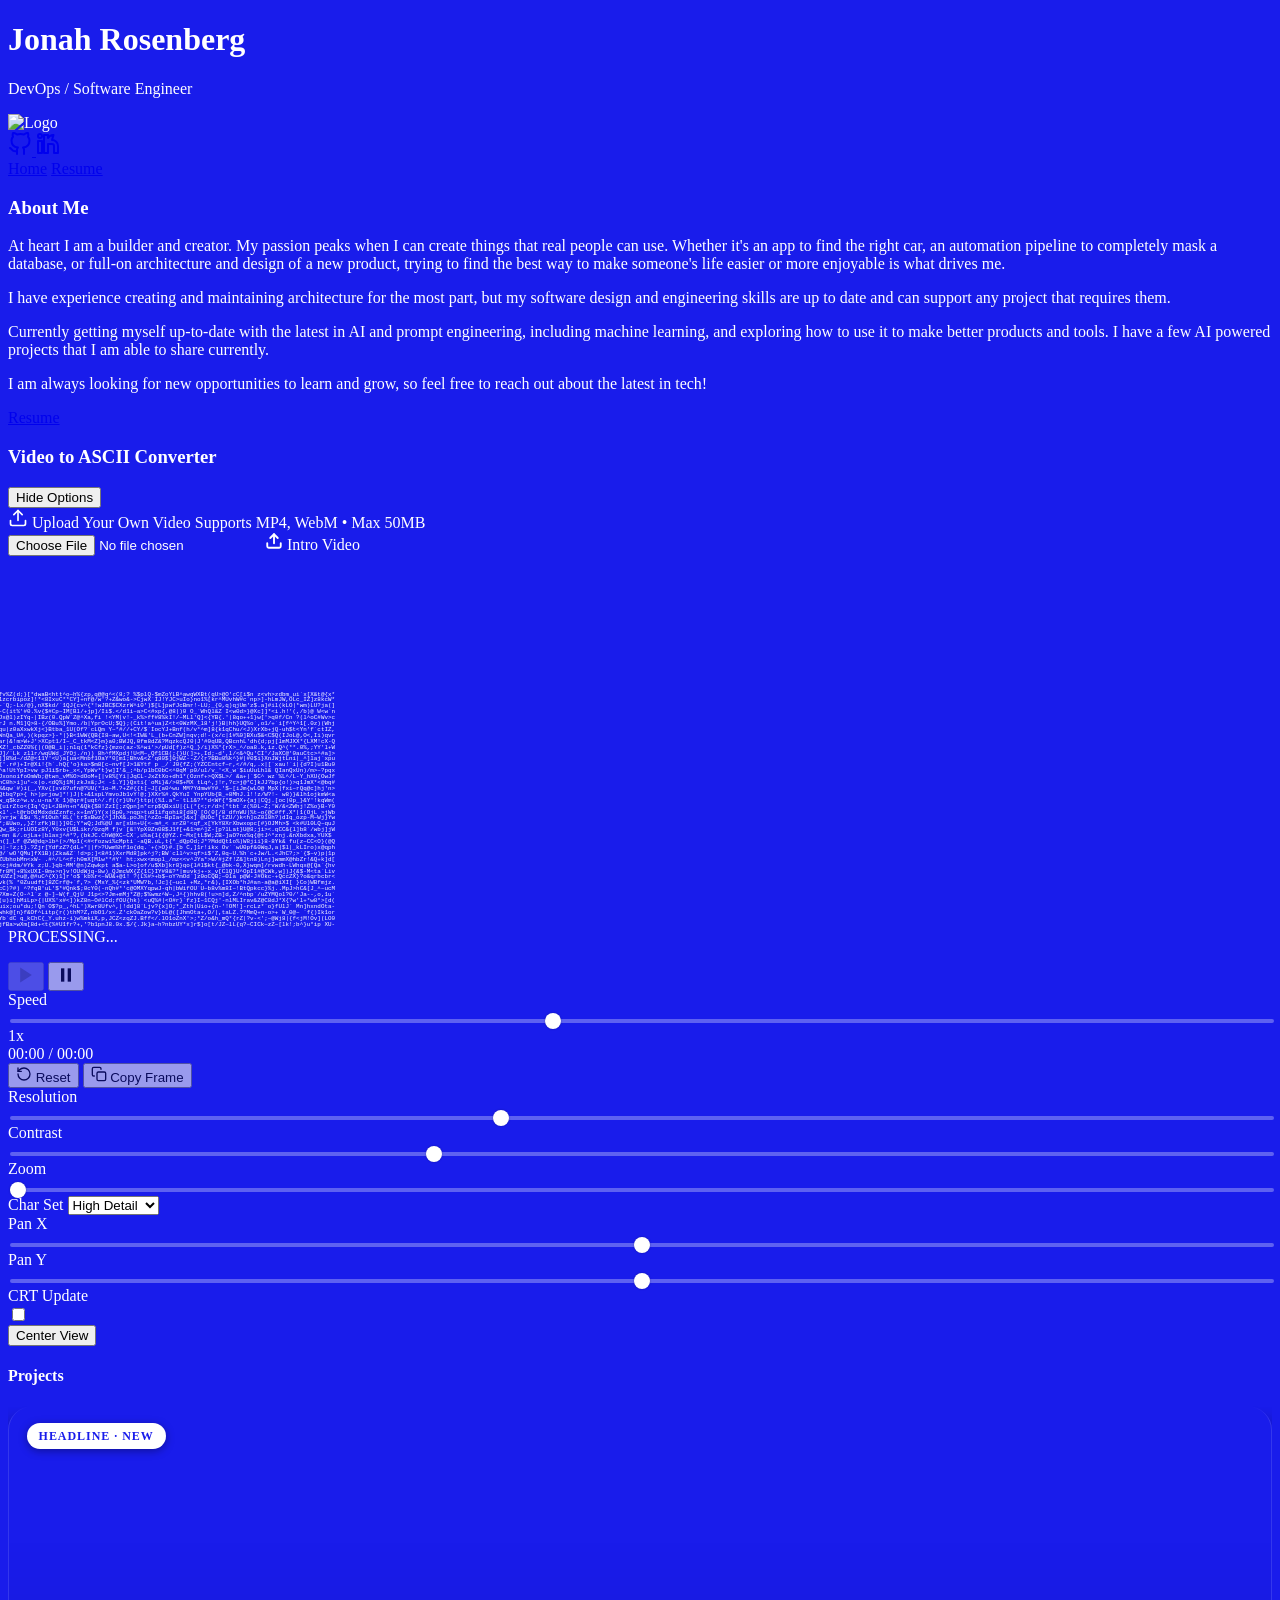
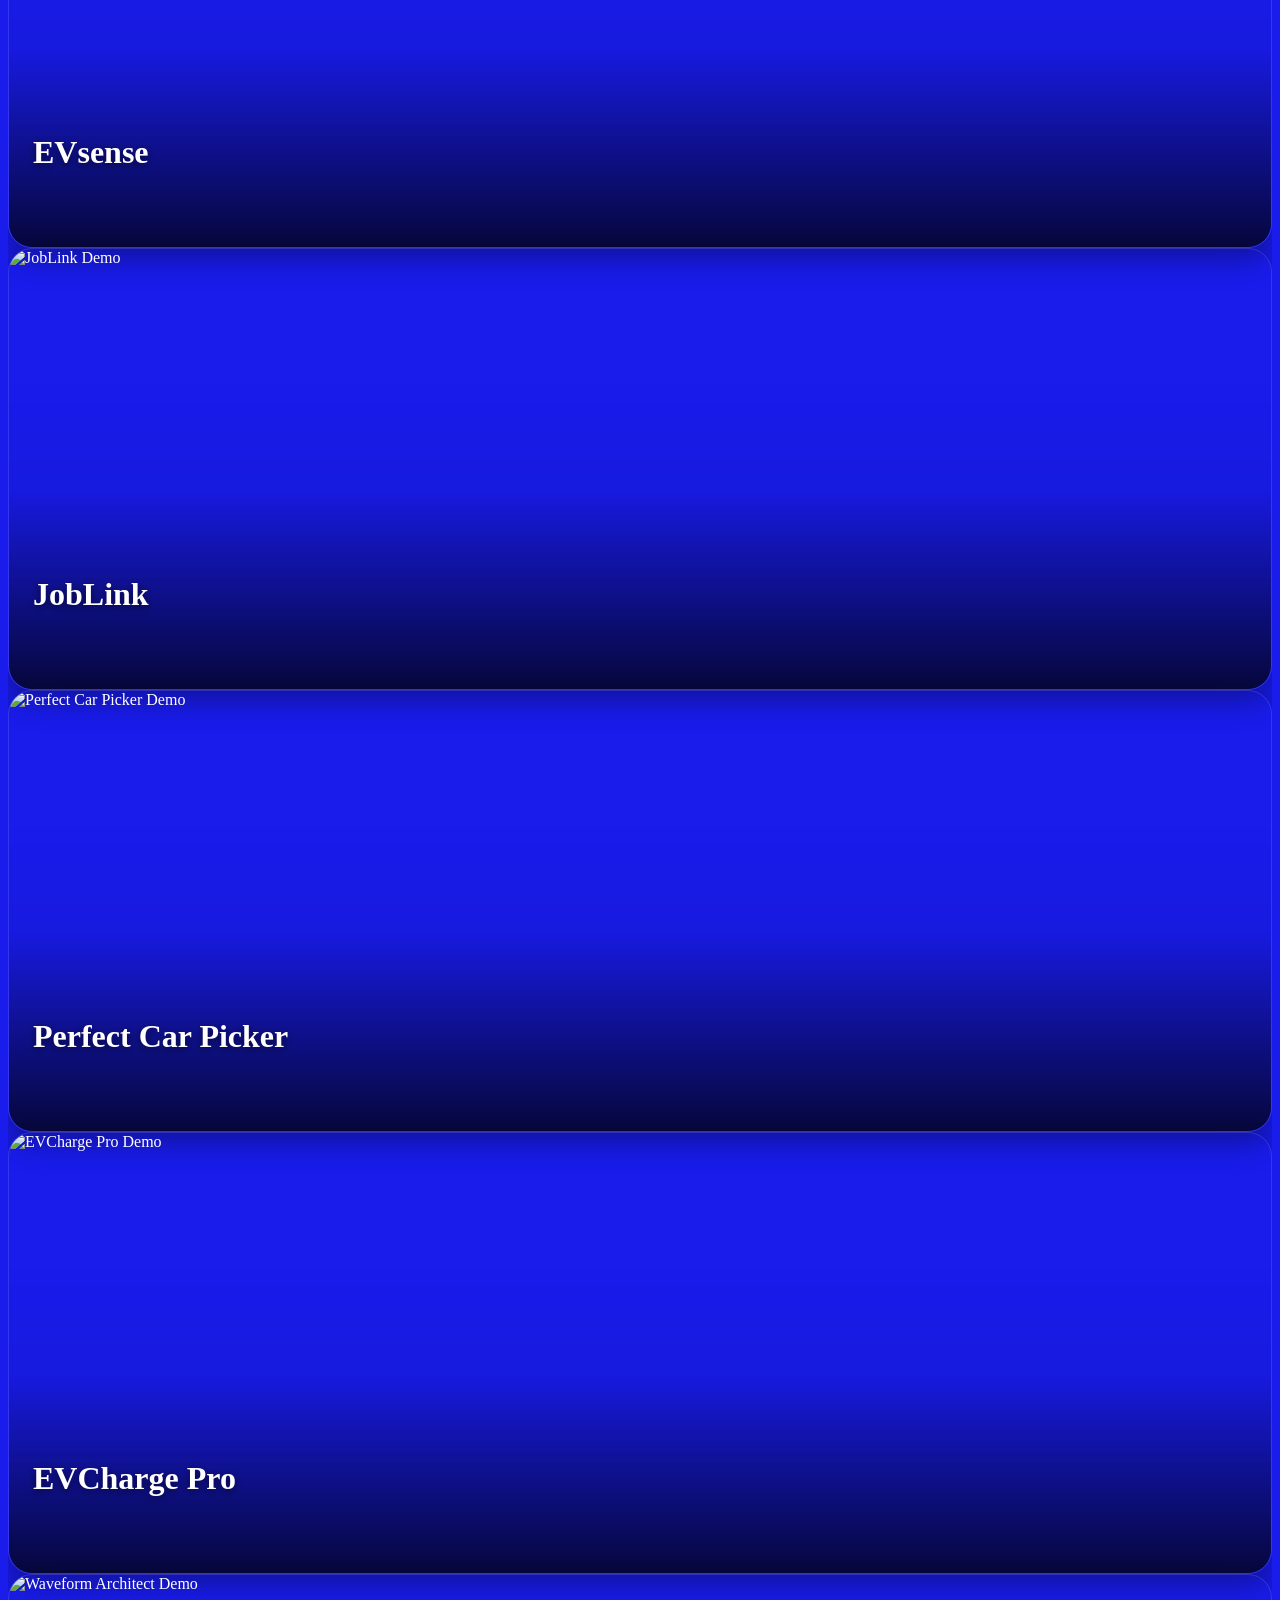
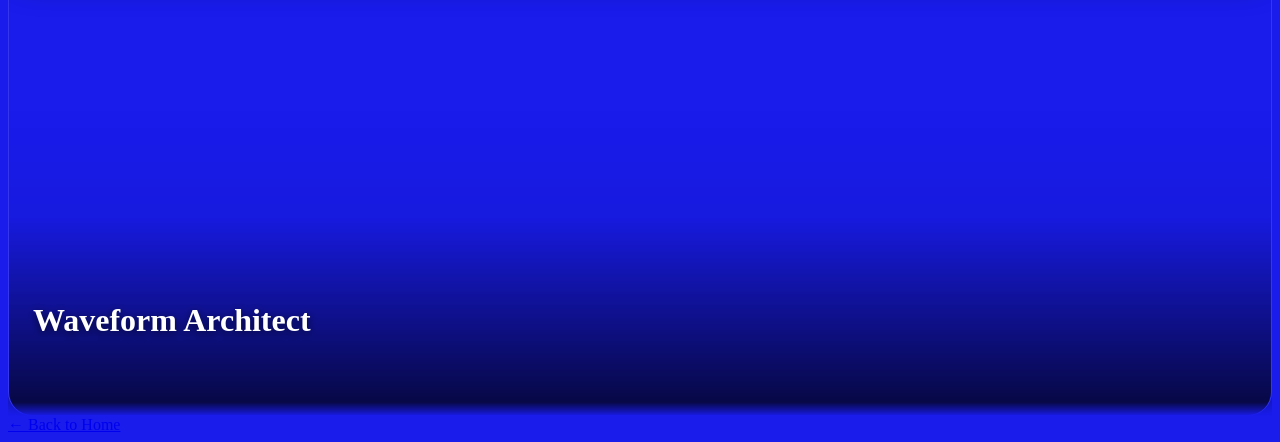
==== portfolio.html @ 0e72cd89 "Add files via upload" ====
<!DOCTYPE html>
<html lang="en">
<head>
    <meta charset="UTF-8">
    <meta name="viewport" content="width=device-width, initial-scale=1.0">
    <title>Jonah Rosenberg | Portfolio</title>
    <script src="https://cdn.tailwindcss.com"></script>
    <link rel="preconnect" href="https://fonts.googleapis.com">
    <link rel="preconnect" href="https://fonts.gstatic.com" crossorigin>
    <link href="https://fonts.googleapis.com/css2?family=Schibsted+Grotesk:ital,wght@0,400;0,500;0,600;0,700;0,800;0,900;1,400&display=swap" rel="stylesheet">
    <link rel="icon" type="image/png" href="media/quicklog.png">

    <script>
        tailwind.config = {
            theme: {
                extend: {
                    fontFamily: {
                        sans: ['"Schibsted Grotesk"', 'sans-serif'],
                        mono: ['monospace'],
                    },
                    colors: {
                        brand: {
                            blue: '#4c1d95', // Violet 900 base
                            light: '#8b5cf6', // Violet 500
                            secondary: '#FACC15', // Vibrant Sunny Yellow
                        }
                    },
                    animation: {
                        'fade-in': 'fadeIn 0.5s ease-out forwards',
                        'fade-out': 'fadeOut 0.5s ease-in forwards',
                    },
                    keyframes: {
                        fadeIn: {
                            '0%': { opacity: '0', transform: 'translateY(10px)' },
                            '100%': { opacity: '1', transform: 'translateY(0)' },
                        },
                        fadeOut: {
                            '0%': { opacity: '1', transform: 'translateY(0)' },
                            '100%': { opacity: '0', transform: 'translateY(-10px)' },
                        }
                    }
                }
            }
        }
    </script>

    <link rel="stylesheet" href="style.css?v=4">
</head>
<body class="font-sans antialiased selection:bg-pink-500 selection:text-white">

    <!-- Persistent Header -->
    <header class="fixed top-0 left-0 p-8 z-50 w-full flex justify-between items-start pointer-events-none">
        <div id="header-name" class="pointer-events-auto transition-all duration-500 ease-in-out origin-top-left flex items-center gap-4">
            <div class="flex flex-col">
                <h1 class="text-3xl font-medium tracking-tight leading-9">Jonah Rosenberg</h1>
                <p class="text-lg font-normal opacity-90 leading-7">DevOps / Software Engineer</p>
            </div>
            <!-- Logo -->
            <img src="media/quicklog.png" alt="Logo" class="h-20 w-auto object-contain opacity-90 top-1 relative">
        </div>        <!-- Social Links -->
        <div class="pointer-events-auto flex gap-6 mt-2">
            <a href="https://github.com/jorosenberg" target="_blank" class="opacity-70 hover:opacity-100 transition-opacity">
                <svg xmlns="http://www.w3.org/2000/svg" width="24" height="24" viewBox="0 0 24 24" fill="none" stroke="currentColor" stroke-width="2" stroke-linecap="round" stroke-linejoin="round"><path d="M9 19c-5 1.5-5-2.5-7-3m14 6v-3.87a3.37 3.37 0 0 0-.94-2.61c3.14-.35 6.44-1.54 6.44-7A5.44 5.44 0 0 0 20 4.77 5.07 5.07 0 0 0 19.91 1S18.73.65 16 2.48a13.38 13.38 0 0 0-7 0C6.27.65 5.09 1 5.09 1A5.07 5.07 0 0 0 5 4.77a5.44 5.44 0 0 0-1.5 3.78c0 5.42 3.3 6.61 6.44 7A3.37 3.37 0 0 0 9 18.13V22"></path></svg>
            </a>
            <a href="https://linkedin.com/in/jonah-rosenberg-profile" target="_blank" class="opacity-70 hover:opacity-100 transition-opacity">
                <svg xmlns="http://www.w3.org/2000/svg" width="24" height="24" viewBox="0 0 24 24" fill="none" stroke="currentColor" stroke-width="2" stroke-linecap="round" stroke-linejoin="round"><path d="M16 8a6 6 0 0 1 6 6v7h-4v-7a2 2 0 0 0-2-2h-4v9h-4v-18h4v3a6 6 0 0 1 5.5-3z"></path><rect x="2" y="9" width="4" height="12"></rect><circle cx="4" cy="4" r="2"></circle></svg>
            </a>

        <!-- Navigation Links -->
        <nav class="pointer-events-auto flex gap-6">
            <a href="port1.html" class="text-white/80 hover:text-white hover:underline transition-all">Home</a>
            <a href="resume.html" class="text-white/80 hover:text-white hover:underline transition-all">Resume</a>
        </nav>
    </header>

    <!-- PORTFOLIO SECTION -->
    <section id="portfolio" class="min-h-screen flex-col px-8 md:px-16 pt-32 pb-32">
        <!-- Main Flex Container -->
        <div id="portfolio-flex" class="flex flex-col lg:flex-row gap-12 h-full mt-8">

            <!-- Left Column (1/3) -->
            <div id="portfolio-left" class="lg:w-1/3 flex flex-col justify-between layout-transition origin-left shrink-0">
                <div>
                    <h3 class="text-2xl font-medium mb-4 border-b border-white/30 pb-2 inline-block">About Me</h3>
                    <p class="text-base leading-relaxed text-white/90 mb-4 font-light">
                        At heart I am a builder and creator. My passion peaks when I can create things that real people can use. Whether it's an app to find the right car, an automation pipeline to completely mask a database, or full-on architecture and design of a new product, trying to find the best way to make someone's life easier or more enjoyable is what drives me.
                    </p>
                    <p class="text-base leading-relaxed text-white/90 mb-4 font-light">
                        I have experience creating and maintaining architecture for the most part, but my software design and engineering skills are up to date and can support any project that requires them.
                    </p>
                    <p class="text-base leading-relaxed text-white/90 mb-4 font-light">
                        Currently getting myself up-to-date with the latest in AI and prompt engineering, including machine learning, and exploring how to use it to make better products and tools. I have a few AI powered projects that I am able to share currently.
                    </p>
                    <p class="text-base leading-relaxed text-white/90 mb-4 font-light">
                        I am always looking for new opportunities to learn and grow, so feel free to reach out about the latest in tech!
                    </p>

                    <a href="resume.html" class="inline-block text-xl font-medium underline underline-offset-8 decoration-2 hover:text-brand-secondary transition-colors mb-6">
                        Resume
                    </a>
                </div>
            </div>


            <!-- Right Column (2/3) - Video to ASCII App -->
            <div id="portfolio-right" class="lg:w-2/3 flex flex-col h-full relative layout-transition min-w-0">

                <!-- Grouping Container -->
                <div class="m-auto w-3/4 flex flex-col">

                    <!-- Title & Toggle Container -->
                    <div id="ascii-title-container" class="grid grid-rows-[1fr] layout-transition opacity-100">
                        <div class="overflow-hidden">
                            <div class="flex justify-between items-baseline mb-4">
                                <h3 class="text-2xl font-medium">Video to ASCII Converter</h3>
                                <button onclick="toggleUI()" id="btn-toggle-options" class="text-white/60 hover:text-white underline underline-offset-4 text-xs font-medium tracking-wide uppercase transition-colors">
                                    Hide Options
                                </button>
                            </div>
                        </div>
                    </div>

                    <!-- Upload Area Container -->
                    <div id="ascii-upload-container" class="grid grid-rows-[1fr] layout-transition opacity-100">
                        <div class="overflow-hidden">
                            <!-- Prominent Upload Area -->
                            <div class="w-full bg-white/5 border border-white/10 rounded-xl p-4 mb-6 flex flex-col sm:flex-row items-center justify-between gap-4 group hover:bg-white/10 transition-all">
                                <div class="flex flex-col text-center sm:text-left">
                                    <span class="text-lg font-medium text-brand-secondary flex items-center justify-center sm:justify-start gap-2">
                                        <svg xmlns="http://www.w3.org/2000/svg" width="20" height="20" viewBox="0 0 24 24" fill="none" stroke="currentColor" stroke-width="2" stroke-linecap="round" stroke-linejoin="round"><path d="M21 15v4a2 2 0 0 1-2 2H5a2 2 0 0 1-2-2v-4"/><polyline points="17 8 12 3 7 8"/><line x1="12" x2="12" y1="3" y2="15"/></svg>
                                        Upload Your Own Video
                                    </span>
                                    <span class="text-xs text-white/50 mt-1 uppercase tracking-wider">Supports MP4, WebM • Max 50MB</span>
                                </div>

                                <div class="relative shrink-0">
                                    <input type="file" id="videoUpload" class="hidden" accept="video/*" onchange="handleFileSelect(this)">
                                    <label for="videoUpload" class="cursor-pointer px-6 py-2.5 rounded-full bg-white text-[#4c1d95] font-bold hover:scale-105 flex items-center gap-2 transition-all shadow-lg hover:shadow-xl hover:bg-brand-secondary hover:text-[#4c1d95]">
                                        <!-- Upload Icon -->
                                        <svg xmlns="http://www.w3.org/2000/svg" width="18" height="18" viewBox="0 0 24 24" fill="none" stroke="currentColor" stroke-width="2.5" stroke-linecap="round" stroke-linejoin="round"><path d="M21 15v4a2 2 0 0 1-2 2H5a2 2 0 0 1-2-2v-4"/><polyline points="17 8 12 3 7 8"/><line x1="12" x2="12" y1="3" y2="15"/></svg>
                                        <span id="fileNameDisplay" class="truncate max-w-[150px]">Choose File</span>
                                    </label>
                                </div>
                            </div>
                        </div>
                    </div>

                    <!-- Hidden elements for processing -->
                    <video id="sourceVideo" class="hidden" playsinline muted loop crossOrigin="anonymous"></video>
                    <canvas id="processingCanvas" class="hidden"></canvas>

                    <!-- ASCII Canvas Container -->
                    <div id="ascii-wrapper" class="w-full h-[400px] bg-transparent rounded-none overflow-hidden relative group flex justify-center items-center">
                        <!-- The ASCII Content -->
                        <pre id="ascii-container" class="text-white select-text ascii-art text-center">
                            <!-- JS fills this -->
                        </pre>

                        <!-- Loading/Status Overlay -->
                        <div id="status-overlay" class="absolute inset-0 flex items-center justify-center pointer-events-none bg-black/50 backdrop-blur-sm hidden">
                            <div class="text-center">
                                <div class="w-8 h-8 border-4 border-white border-t-transparent rounded-full animate-spin mx-auto mb-2"></div>
                                <p id="status-text" class="text-white font-mono text-sm">PROCESSING...</p>
                            </div>
                        </div>
                    </div>

                    <!-- Hiddable UI Controls Container -->
                    <div id="ascii-controls" class="grid grid-rows-[1fr] layout-transition opacity-100">
                        <div class="overflow-hidden flex flex-col gap-0">
                            <!-- Controls Bar -->
                            <div class="w-full bg-white/10 p-3 flex justify-between items-center backdrop-blur-sm">
                                <div id="playback-controls" class="flex items-center gap-4">
                                    <!-- Play/Pause Buttons -->
                                    <div class="flex gap-2">
                                        <button id="btn-play" onclick="togglePlay()" class="control-btn" disabled>
                                            <svg xmlns="http://www.w3.org/2000/svg" width="20" height="20" viewBox="0 0 24 24" fill="currentColor" stroke="none"><polygon points="5 3 19 12 5 21 5 3"/></svg>
                                        </button>
                                        <button id="btn-pause" onclick="togglePlay()" class="control-btn hidden">
                                            <svg xmlns="http://www.w3.org/2000/svg" width="20" height="20" viewBox="0 0 24 24" fill="currentColor" stroke="none"><rect x="6" y="4" width="4" height="16"/><rect x="14" y="4" width="4" height="16"/></svg>
                                        </button>
                                    </div>

                                    <!-- Speed Slider -->
                                    <div class="hidden sm:flex items-center gap-2 border-l border-white/20 pl-4 h-6">
                                        <span class="text-[10px] uppercase tracking-wider opacity-60">Speed</span>
                                        <input type="range" min="0.25" max="2.0" step="0.25" value="1" class="w-16" oninput="updatePlaybackSpeed(this.value)" title="Playback Speed">
                                        <span id="speed-val" class="text-[10px] font-mono w-6">1x</span>
                                    </div>
                                </div>

                                <div class="font-mono text-xs opacity-60" id="video-timer">00:00 / 00:00</div>

                                <div class="flex gap-2">
                                    <!-- Reload Default Button -->
                                    <button id="btn-reset" onclick="loadDefaultVideo()" class="hidden control-btn flex items-center gap-2 text-xs uppercase tracking-wider font-medium text-brand-secondary hover:text-white">
                                        <svg xmlns="http://www.w3.org/2000/svg" width="16" height="16" viewBox="0 0 24 24" fill="none" stroke="currentColor" stroke-width="2" stroke-linecap="round" stroke-linejoin="round"><path d="M3 12a9 9 0 1 0 9-9 9.75 9.75 0 0 0-6.74 2.74L3 8"/><path d="M3 3v5h5"/></svg>
                                        Reset
                                    </button>

                                    <button onclick="copyToClipboard()" class="control-btn flex items-center gap-2 text-xs uppercase tracking-wider font-medium">
                                        <svg xmlns="http://www.w3.org/2000/svg" width="16" height="16" viewBox="0 0 24 24" fill="none" stroke="currentColor" stroke-width="2" stroke-linecap="round" stroke-linejoin="round"><rect x="9" y="9" width="13" height="13" rx="2" ry="2"/><path d="M5 15H4a2 2 0 0 1-2-2V4a2 2 0 0 1 2-2h9a2 2 0 0 1 2 2v1"/></svg>
                                        Copy Frame
                                    </button>
                                </div>
                            </div>

                            <!-- Settings & Options Panel -->
                            <div id="ascii-settings-panel" class="w-full bg-white/5 p-4 backdrop-blur-sm">
                                <div class="grid grid-cols-2 md:grid-cols-4 gap-4">

                                    <!-- 1. Resolution / Char Amount -->
                                    <div>
                                        <label class="block text-xs uppercase tracking-wider opacity-60 mb-1">Resolution</label>
                                        <input type="range" id="opt-resolution" min="40" max="350" value="160" step="5" class="w-full" oninput="scheduleUpdateSettings()">
                                    </div>

                                    <!-- 2. Contrast -->
                                    <div>
                                        <label class="block text-xs uppercase tracking-wider opacity-60 mb-1">Contrast</label>
                                        <input type="range" id="opt-contrast" min="0" max="3" value="1" step="0.1" class="w-full" oninput="scheduleUpdateSettings()">
                                    </div>

                                    <!-- 3. Zoom -->
                                    <div>
                                        <label class="block text-xs uppercase tracking-wider opacity-60 mb-1">Zoom</label>
                                        <input type="range" id="opt-zoom" min="1" max="5" value="1" step="0.1" class="w-full" oninput="scheduleUpdateSettings()">
                                    </div>

                                    <!-- 4. Char Set -->
                                    <div>
                                        <label class="block text-xs uppercase tracking-wider opacity-60 mb-1">Char Set</label>
                                        <select id="opt-charset" onchange="scheduleUpdateSettings()" class="w-full bg-white/10 border-none text-xs py-1 px-2 rounded focus:outline-none focus:ring-1 focus:ring-white/50 text-white cursor-pointer appearance-none">
                                            <option value="high" class="text-black">High Detail</option>
                                            <option value="simple" class="text-black">Classic</option>
                                            <option value="binary" class="text-black">Binary (0/1)</option>
                                            <option value="blocks" class="text-black">Blocks</option>
                                        </select>
                                    </div>

                                    <!-- 5. Pan X -->
                                    <div>
                                        <label class="block text-xs uppercase tracking-wider opacity-60 mb-1">Pan X</label>
                                        <input type="range" id="opt-pan-x" min="0" max="100" value="50" step="1" class="w-full" oninput="scheduleUpdateSettings()">
                                    </div>

                                    <!-- 6. Pan Y -->
                                    <div>
                                        <label class="block text-xs uppercase tracking-wider opacity-60 mb-1">Pan Y</label>
                                        <input type="range" id="opt-pan-y" min="0" max="100" value="50" step="1" class="w-full" oninput="scheduleUpdateSettings()">
                                    </div>

                                    <!-- 7. CRT Mode (Toggle) -->
                                    <div class="flex flex-col h-full justify-center">
                                        <label class="block text-xs uppercase tracking-wider opacity-60 mb-1 cursor-pointer" for="opt-crt">CRT Update</label>
                                        <div class="flex items-center">
                                            <label class="relative inline-flex items-center cursor-pointer">
                                                <input type="checkbox" id="opt-crt" class="sr-only peer" onchange="scheduleUpdateSettings()">
                                                <div class="w-11 h-6 bg-white/10 peer-focus:outline-none rounded-full peer peer-checked:after:translate-x-full peer-checked:after:border-white after:content-[''] after:absolute after:top-[2px] after:left-[2px] after:bg-white after:border-gray-300 after:border after:rounded-full after:h-5 after:w-5 after:transition-all peer-checked:bg-brand-light"></div>
                                            </label>
                                        </div>
                                    </div>

                                    <!-- 8. Reset Pan Button -->
                                    <div class="flex flex-col h-full justify-end pb-1">
                                        <button onclick="resetPan()" class="w-full bg-white/10 hover:bg-white/20 text-white/80 hover:text-white text-xs uppercase tracking-wider font-medium py-2 rounded transition-colors border border-white/10">
                                            Center View
                                        </button>
                                    </div>
                                </div>
                            </div>
                        </div>
                    </div>
                </div>
            </div>
        </div>
    </section>

    <!-- ============================================================= -->
    <!-- FIXED BOTTOM-LEFT PROJECT PANEL                                -->
    <!-- Vertical stack of large preview cards. Hover a card to reveal  -->
    <!-- its detail text + links. Move the cursor near the top/bottom   -->
    <!-- edge of the list to auto-scroll through the projects.          -->
    <!-- ============================================================= -->
    <aside id="project-panel" class="fixed bottom-6 left-16 z-40 w-[700px] max-w-[calc(100vw-3rem)]">
        <div class="flex items-center justify-between mb-2 pl-1 pr-2">
            <h4 class="text-sm font-semibold uppercase tracking-[0.2em] text-white/70">Projects</h4>
        </div>

        <div id="project-scroll" class="project-scroll relative h-[min(640px,74vh)] overflow-y-auto p-1 space-y-5">

            <!-- 1. EVsense (Headline) -->
            <article class="project-card-new group" tabindex="0">
                <video class="card-media" src="media/Evsense.webm" autoplay muted loop playsinline preload="metadata"></video>
                <div class="card-fade"></div>
                <span class="card-badge">Headline · New</span>
                <h5 class="card-title">EVsense</h5>
                <div class="card-overlay">
                    <h5 class="text-lg font-bold text-white leading-tight">EVsense</h5>
                    <p class="text-[13px] text-white/90 mt-1 leading-snug">A transparent EV cost of ownership calculator and match engine that works out the real monthly cost of any EV, including payment, charging, incentives, depreciation, maintenance, and fees, all in your browser, then ranks the best matches for you with a scoring engine that explains every pick.</p>
                    <div class="card-links">
                        <a href="https://evsense.jonahrosenberg.work/" target="_blank" rel="noopener" class="card-btn-primary">Live Demo</a>
                        <a href="https://github.com/jorosenberg/evsense" target="_blank" rel="noopener" class="card-btn-ghost">GitHub</a>
                    </div>
                </div>
            </article>

            <!-- 2. JobLink (Job Scraper) -->
            <article class="project-card-new group" tabindex="0">
                <img class="card-media" src="media/joblink.gif" alt="JobLink Demo">
                <div class="card-fade"></div>
                <h5 class="card-title">JobLink</h5>
                <div class="card-overlay">
                    <h5 class="text-lg font-bold text-white leading-tight">JobLink</h5>
                    <p class="text-[13px] text-white/90 mt-1 leading-snug">Job scraper and AI analyzer. Scrapes listings from sites you define, then uses AI to extract key details and score how well each role matches your profile.</p>
                    <p class="text-[11px] text-white/60 mt-1">password: imScrapingHere!</p>
                    <div class="card-links">
                        <a href="https://joblink.jonahrosenberg.work/" target="_blank" rel="noopener" class="card-btn-primary">Live Demo</a>
                        <a href="https://github.com/jorosenberg/joblink" target="_blank" rel="noopener" class="card-btn-ghost">GitHub</a>
                    </div>
                </div>
            </article>

            <!-- 3. Perfect Car Picker -->
            <article class="project-card-new group" tabindex="0">
                <img class="card-media" src="media/perfect-car-picker.gif" alt="Perfect Car Picker Demo">
                <div class="card-fade"></div>
                <h5 class="card-title">Perfect Car Picker</h5>
                <div class="card-overlay">
                    <h5 class="text-lg font-bold text-white leading-tight">Perfect Car Picker</h5>
                    <p class="text-[13px] text-white/90 mt-1 leading-snug">AI car recommender and cost calculator. Generate AI pitches with the "Why buy this?" button and explore the different tabs at the top of the app.</p>
                    <div class="card-links">
                        <a href="https://perfectcarpicker.jonahrosenberg.work/" target="_blank" rel="noopener" class="card-btn-primary">Live Demo</a>
                        <a href="https://github.com/jorosenberg/perfect-car-picker" target="_blank" rel="noopener" class="card-btn-ghost">GitHub</a>
                    </div>
                </div>
            </article>

            <!-- 4. EVCharge Pro -->
            <article class="project-card-new group" tabindex="0">
                <img class="card-media" src="media/evchargepro.png" alt="EVCharge Pro Demo">
                <div class="card-fade"></div>
                <h5 class="card-title">EVCharge Pro</h5>
                <div class="card-overlay">
                    <h5 class="text-lg font-bold text-white leading-tight">EVCharge Pro</h5>
                    <p class="text-[13px] text-white/90 mt-1 leading-snug">In depth EV charging calculator with community database support. A comprehensive calculator built on open source APIs, so you can contribute to the community database and help others.</p>
                    <div class="card-links">
                        <a href="https://evchargepro.jonahrosenberg.work/" target="_blank" rel="noopener" class="card-btn-primary">Live Demo</a>
                        <a href="https://github.com/jorosenberg/evcharge-pro" target="_blank" rel="noopener" class="card-btn-ghost">GitHub</a>
                    </div>
                </div>
            </article>

            <!-- 5. Waveform Architect -->
            <article class="project-card-new group" tabindex="0">
                <img class="card-media" src="media/waveform-architect.gif" alt="Waveform Architect Demo">
                <div class="card-fade"></div>
                <h5 class="card-title">Waveform Architect</h5>
                <div class="card-overlay">
                    <h5 class="text-lg font-bold text-white leading-tight">Waveform Architect</h5>
                    <p class="text-[13px] text-white/90 mt-1 leading-snug">Waveform visualizer for learning how modulation and other effects work. Visually learn how audio signals behave under different processing techniques and apply it to your own music.</p>
                    <div class="card-links">
                        <a href="https://wavarchitect.jonahrosenberg.work/" target="_blank" rel="noopener" class="card-btn-primary">Live Demo</a>
                        <a href="https://github.com/jorosenberg/waveform-architect" target="_blank" rel="noopener" class="card-btn-ghost">GitHub</a>
                    </div>
                </div>
            </article>

        </div>
    </aside>

    <!-- Back to Home Link (moved to bottom-right to clear the project panel) -->
    <div class="fixed bottom-12 right-12 z-40">
        <a href="port1.html" class="text-white/80 hover:text-white text-sm opacity-60 hover:opacity-100 transition-all">← Back to Home</a>
    </div>

    <script src="videotoascii.js"></script>
    <script src="portfolio-page.js"></script>
</body>
</html>
---- style.css ----
body {
    /* Static Background */
    background-color: #191CEB;
    color: white;
    min-height: 100vh;
    overflow-x: hidden;
}

/* Custom scrollbar for ascii box */
::-webkit-scrollbar {
    width: 8px;
}

::-webkit-scrollbar-track {
    background: rgba(255, 255, 255, 0.1);
}

::-webkit-scrollbar-thumb {
    background: rgba(255, 255, 255, 0.3);
    border-radius: 4px;
}

.btn-outline {
    border: 2px solid white;
    transition: all 0.3s cubic-bezier(0.4, 0, 0.2, 1);
}

.btn-outline:hover {
    background-color: white;
    color: #191CEB;
}

.ascii-art {
    font-family: 'Courier New', monospace;
    line-height: 1;
    /* Ensure tight line height for block scaling */
    font-size: 5px;
    /* Fixed font size, scaling handles the rest */
    white-space: pre;
    /* Removed overflow: hidden to allow true scrollWidth measurement */
    transform-origin: 50% 50%;
    /* Default center, updated by Pan sliders */
    display: inline-block;
    /* Allows element to report true width for scaling math */
    margin: 0;
    padding: 0;
    transition: text-shadow 0.3s ease;
}

/* Smooth layout transitions */
.layout-transition {
    transition-property: width, height, max-height, opacity, margin, transform, flex-grow, grid-template-rows;
    transition-timing-function: cubic-bezier(0.4, 0, 0.2, 1);
    transition-duration: 1200ms;
}

.page-section {
    display: none;
    min-height: 100vh;
    width: 100%;
    padding-top: 100px;
    /* Space for fixed header */
    padding-bottom: 40px;
}

.page-section.active {
    display: flex;
    /* Animation handled via JS classes now to prevent conflicts */
}

/* Control buttons hover states */
.control-btn {
    opacity: 0.6;
    transition: opacity 0.2s;
}

.control-btn:hover {
    opacity: 1;
}

/* Range Slider Styling */
input[type=range] {
    -webkit-appearance: none;
    width: 100%;
    background: transparent;
    cursor: pointer;
}

/* Webkit (Chrome, Safari) */
input[type=range]::-webkit-slider-thumb {
    -webkit-appearance: none;
    height: 16px;
    width: 16px;
    border-radius: 50%;
    background: #ffffff;
    cursor: pointer;
    margin-top: -6px;
    box-shadow: 0 0 2px rgba(0, 0, 0, 0.3);
}

input[type=range]::-webkit-slider-runnable-track {
    width: 100%;
    height: 4px;
    cursor: pointer;
    background: rgba(255, 255, 255, 0.3);
    border-radius: 2px;
    border: none;
}

/* Firefox */
input[type=range]::-moz-range-thumb {
    height: 16px;
    width: 16px;
    border-radius: 50%;
    background: #ffffff;
    cursor: pointer;
    border: none;
    box-shadow: 0 0 2px rgba(0, 0, 0, 0.3);
}

input[type=range]::-moz-range-track {
    background: transparent;
    border: none;
}

input[type=range]::-moz-range-progress {
    background: rgba(255, 255, 255, 0.3);
    height: 4px;
    border-radius: 2px;
}

/* ============================================================= */
/* FIXED BOTTOM-LEFT PROJECT PANEL                                */
/* ============================================================= */

/* Scroll container: thin custom scrollbar */
.project-scroll {
    scrollbar-width: none;
    -ms-overflow-style: none;
    scroll-behavior: auto;
    /* Soft fade at the very top/bottom so cards feel like they scroll under the frame */
    -webkit-mask-image: linear-gradient(to bottom, transparent 0, #000 14px, #000 calc(100% - 14px), transparent 100%);
    mask-image: linear-gradient(to bottom, transparent 0, #000 14px, #000 calc(100% - 14px), transparent 100%);
}

.project-scroll::-webkit-scrollbar {
    width: 0;
    height: 0;
    display: none;
}

.project-scroll::-webkit-scrollbar-track {
    background: transparent;
}

.project-scroll::-webkit-scrollbar-thumb {
    background: rgba(255, 255, 255, 0.3);
    border-radius: 3px;
}

.project-scroll::-webkit-scrollbar-thumb:hover {
    background: rgba(255, 255, 255, 0.55);
}

/* The large preview cards */
.project-card-new {
    position: relative;
    display: block;
    height: 440px;
    border-radius: 1.5rem;
    overflow: hidden;
    border: 1px solid rgba(255, 255, 255, 0.12);
    box-shadow: 0 10px 30px rgba(0, 0, 0, 0.35);
    cursor: pointer;
    outline: none;
    transition: border-color 0.12s ease, box-shadow 0.12s ease;
}

.project-card-new:hover,
.project-card-new:focus-visible {
    border-color: rgba(255, 255, 255, 0.6);
}

/* The looping video / gif / image fills the card */
.project-card-new .card-media {
    position: absolute;
    inset: 0;
    width: 100%;
    height: 100%;
    object-fit: cover;
    transition: filter 0.12s ease;
}

.project-card-new:hover .card-media,
.project-card-new:focus-visible .card-media {
    filter: brightness(0.4);
}

/* Bottom gradient so the resting title is always legible */
.project-card-new .card-fade {
    position: absolute;
    inset: 0;
    background: linear-gradient(to top, rgba(0, 0, 0, 0.75) 0%, rgba(0, 0, 0, 0.05) 45%, transparent 70%);
    transition: opacity 0.12s ease;
}

.project-card-new:hover .card-fade,
.project-card-new:focus-visible .card-fade {
    opacity: 0;
}

/* Resting title (bottom-left) */
.project-card-new .card-title {
    position: absolute;
    left: 1.5rem;
    bottom: 1.4rem;
    font-size: 2rem;
    font-weight: 700;
    color: #fff;
    text-shadow: 0 2px 8px rgba(0, 0, 0, 0.6);
    transition: opacity 0.1s ease;
    z-index: 2;
}

.project-card-new:hover .card-title,
.project-card-new:focus-visible .card-title {
    opacity: 0;
}

/* "Headline" badge */
.project-card-new .card-badge {
    position: absolute;
    top: 0.75rem;
    left: 0.85rem;
    z-index: 3;
    font-size: 10px;
    font-weight: 700;
    letter-spacing: 0.08em;
    text-transform: uppercase;
    padding: 0.25rem 0.55rem;
    border-radius: 9999px;
    background: #ffffff;
    color: #191CEB;
    box-shadow: 0 2px 8px rgba(0, 0, 0, 0.35);
    transition: opacity 0.1s ease;
}

.project-card-new:hover .card-badge,
.project-card-new:focus-visible .card-badge {
    opacity: 0;
}

/* Hover overlay holding detail text + links */
.project-card-new .card-overlay {
    position: absolute;
    inset: 0;
    z-index: 4;
    padding: 1rem 1.1rem;
    display: flex;
    flex-direction: column;
    justify-content: center;
    background: transparent;
    opacity: 0;
    pointer-events: none;
    transition: opacity 0.12s ease;
}

.project-card-new:hover .card-overlay,
.project-card-new:focus-within .card-overlay {
    opacity: 1;
    pointer-events: auto;
}

/* Link row inside the overlay */
.project-card-new .card-links {
    display: flex;
    gap: 0.5rem;
    margin-top: 0.85rem;
}

.project-card-new .card-btn-primary {
    flex: 1;
    text-align: center;
    font-size: 12px;
    font-weight: 600;
    padding: 0.5rem 0.75rem;
    border-radius: 0.5rem;
    background: #ffffff;
    color: #191CEB;
    transition: background 0.12s ease;
}

.project-card-new .card-btn-primary:hover {
    background: #fff;
}

.project-card-new .card-btn-ghost {
    flex: 1;
    text-align: center;
    font-size: 12px;
    font-weight: 600;
    padding: 0.5rem 0.75rem;
    border-radius: 0.5rem;
    border: 1px solid rgba(255, 255, 255, 0.35);
    color: #fff;
    transition: background 0.12s ease;
}

.project-card-new .card-btn-ghost:hover {
    background: rgba(255, 255, 255, 0.12);
}

/* Tuck the panel into the flow on small screens where it would cover the app */
@media (max-width: 1023px) {
    #project-panel {
        position: static;
        width: 100%;
        max-width: 100%;
        margin: 2.5rem 0 1rem;
    }
    .project-scroll {
        height: 380px;
    }
}

/* ----- Bigger cards, no box, no scrollbar, hover fade (revision) ----- */
.project-card-new .card-overlay {
    padding: 1.6rem 1.75rem;
    justify-content: flex-end;
}
.project-card-new .card-overlay h5 { font-size: 1.75rem; line-height: 1.1; }
.project-card-new .card-overlay p { font-size: 1rem; line-height: 1.5; margin-top: 0.6rem; text-shadow: 0 1px 10px rgba(0,0,0,0.85); }
.project-card-new .card-overlay .card-links { margin-top: 1.4rem; gap: 0.75rem; }
.project-card-new .card-btn-primary,
.project-card-new .card-btn-ghost { font-size: 14px; padding: 0.75rem 1rem; border-radius: 0.7rem; }
.project-card-new .card-badge { font-size: 12px; padding: 0.35rem 0.75rem; top: 1rem; left: 1.1rem; }
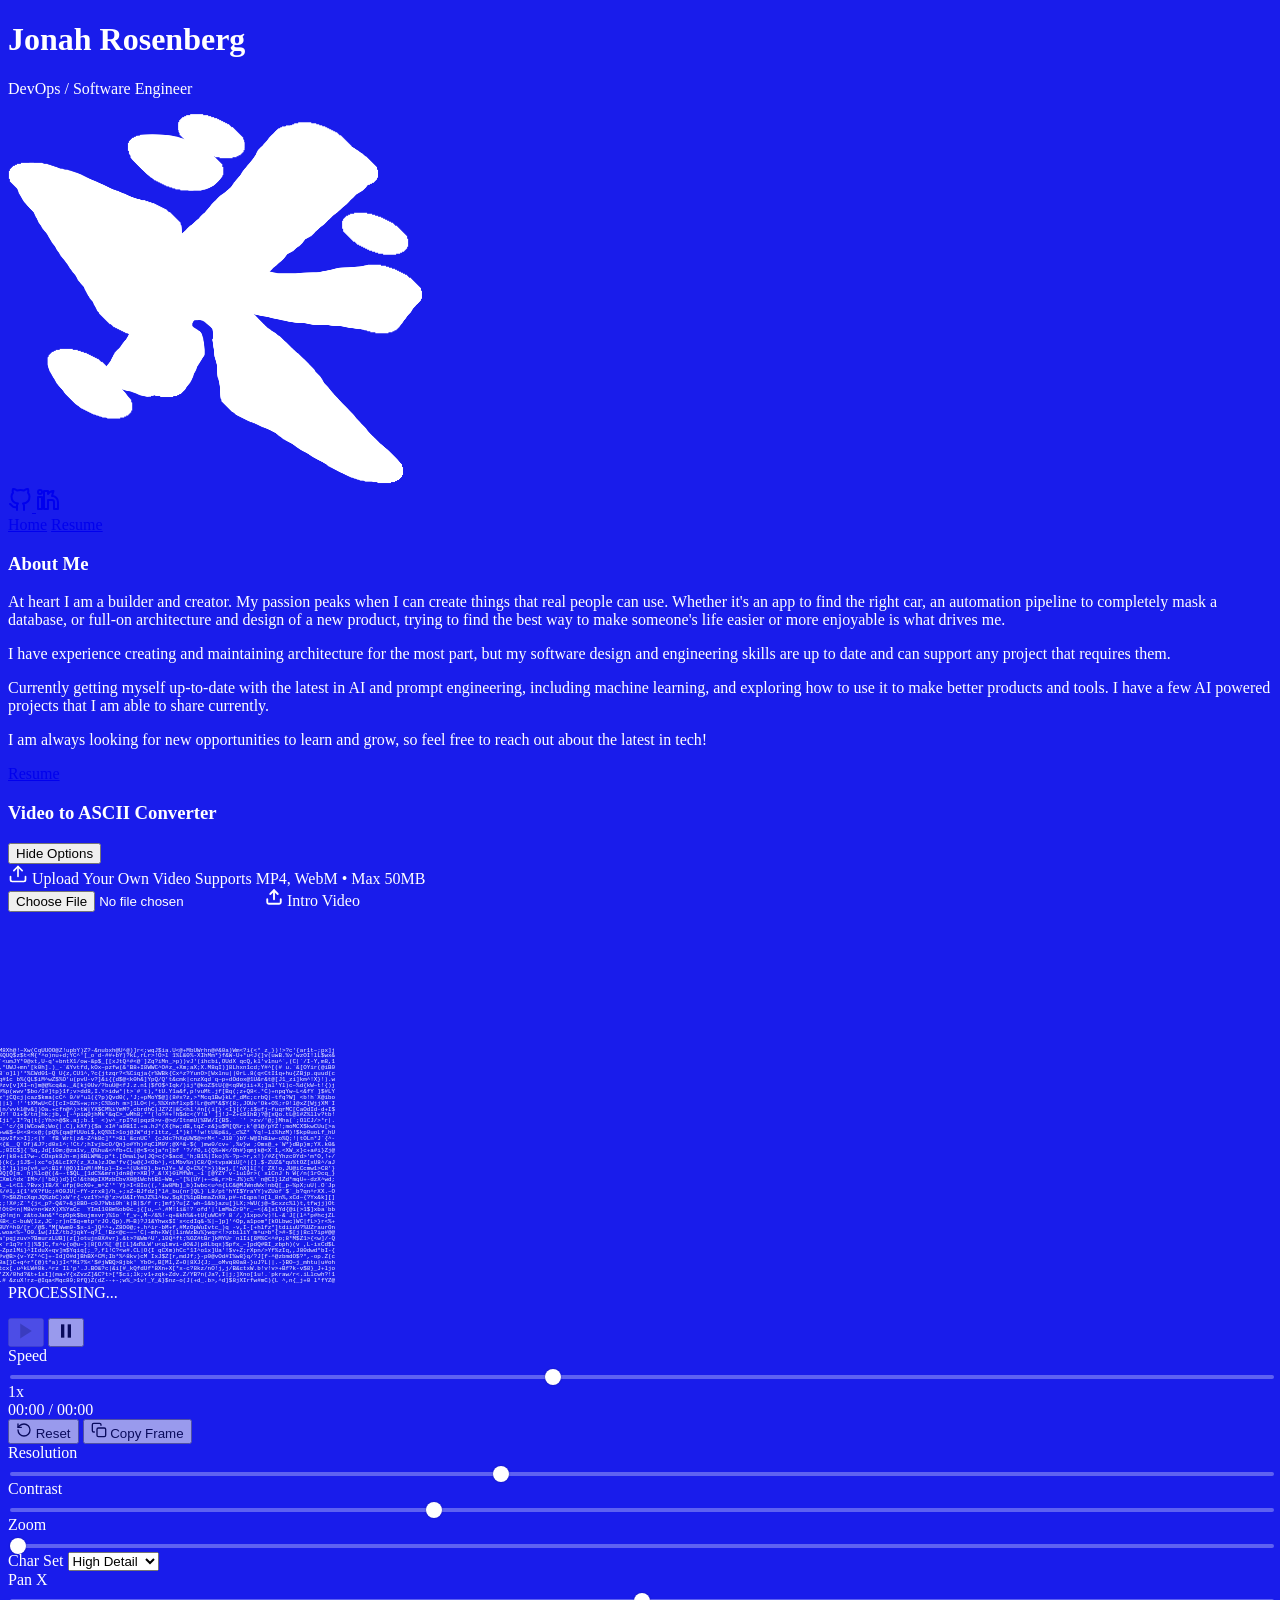
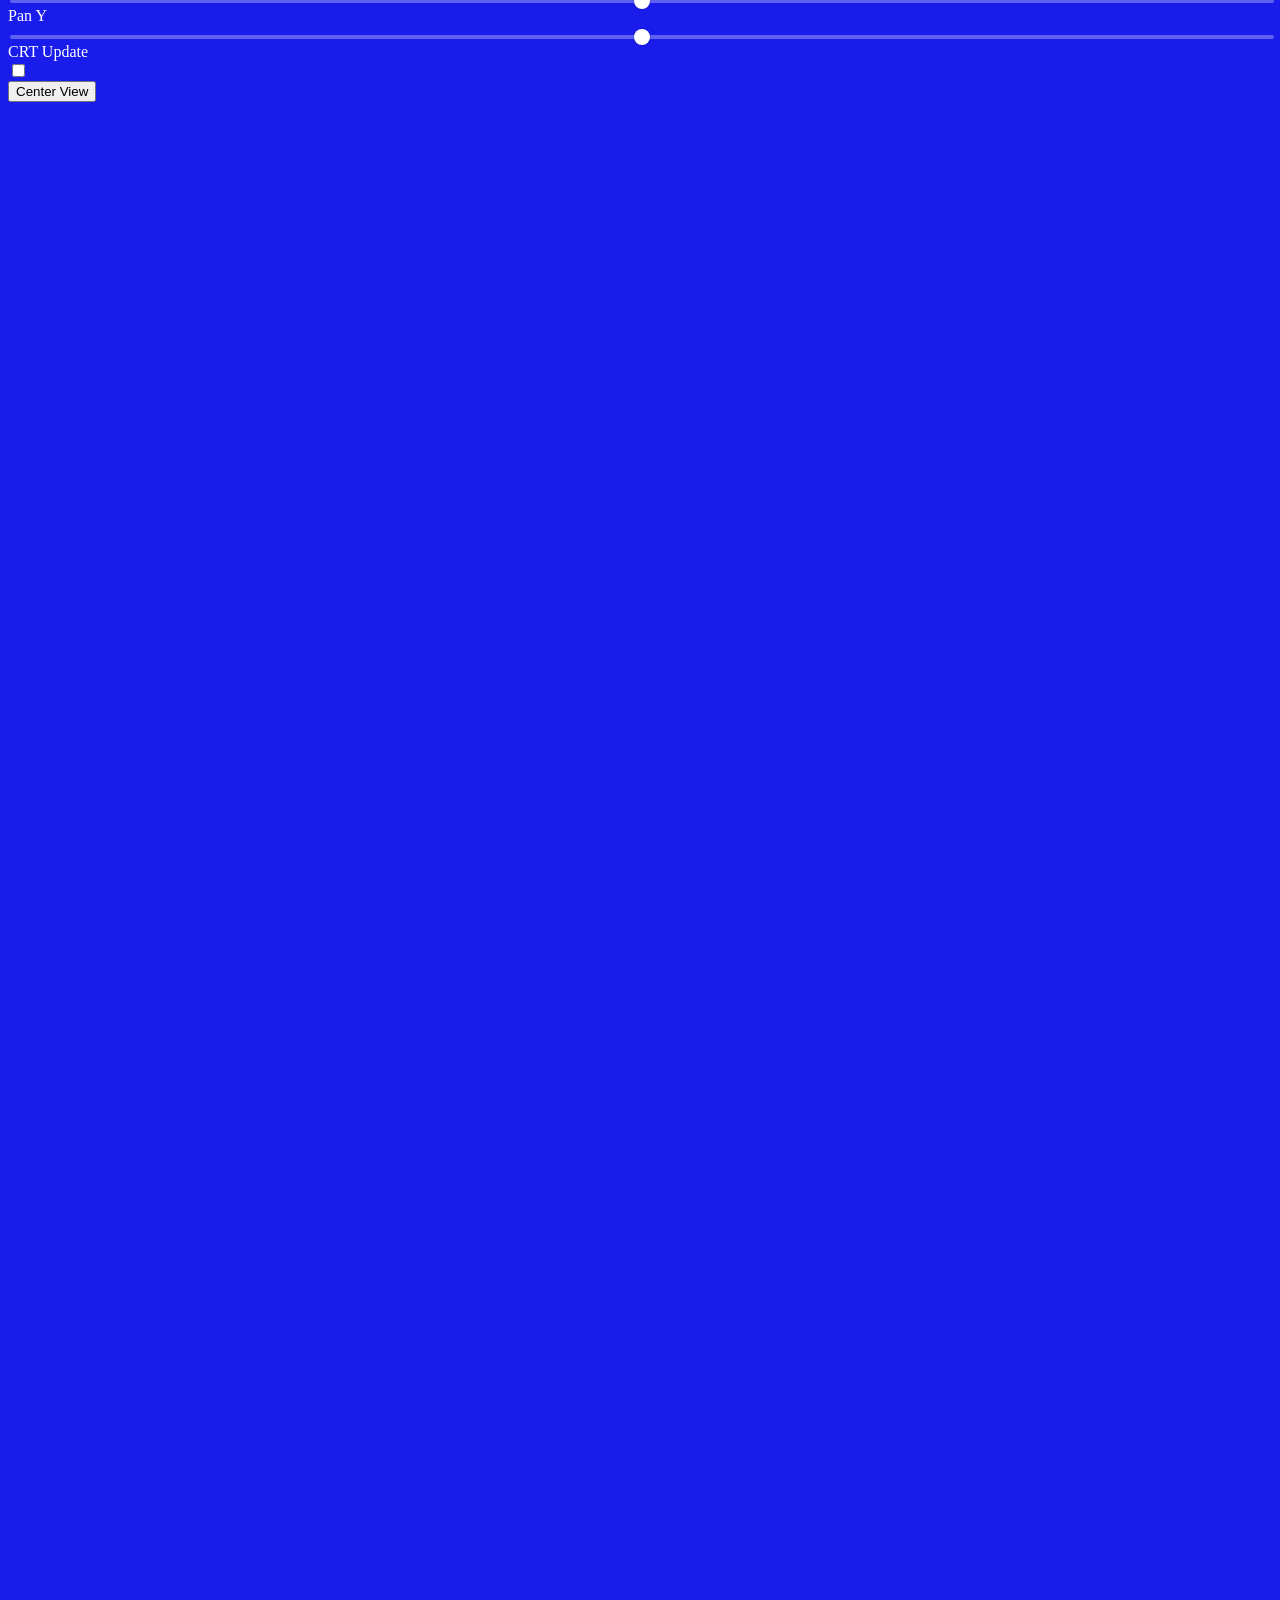
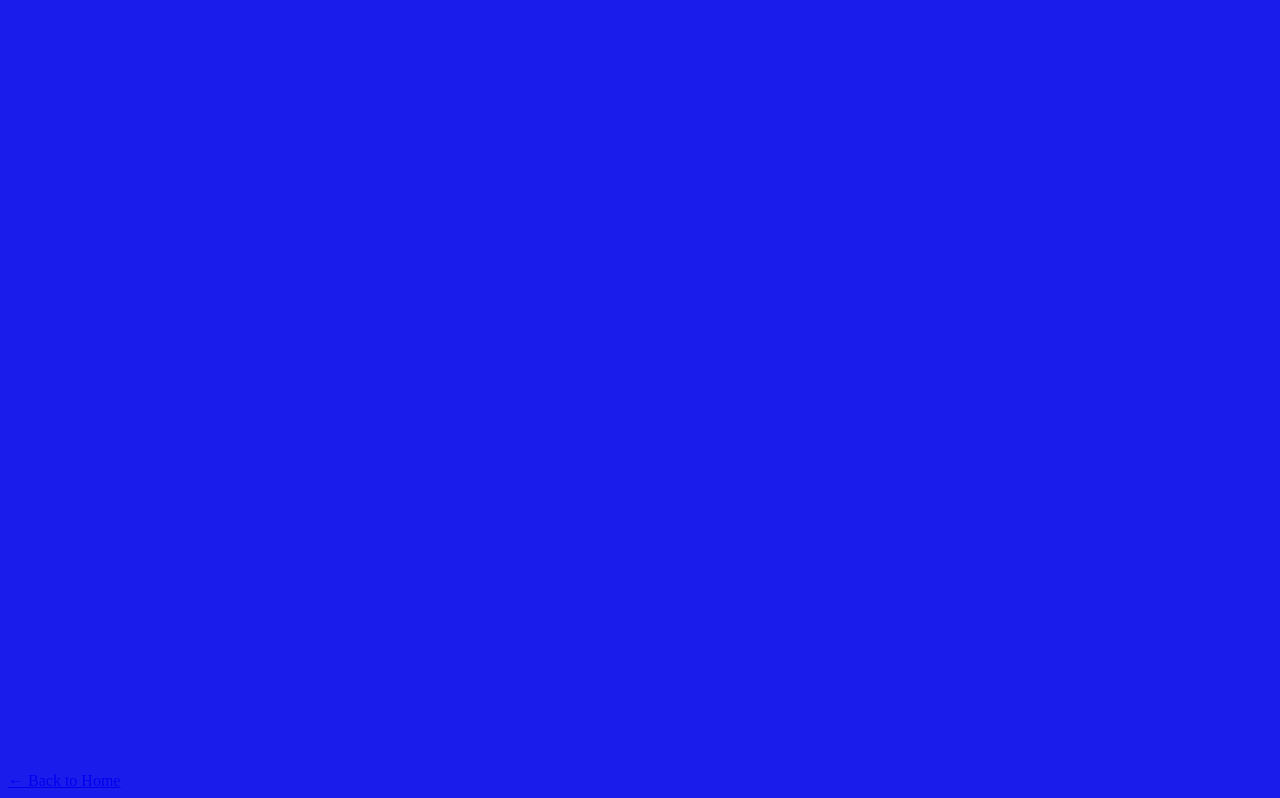
==== commit 0a240a76: "Portfolio UI: fade the projects panel in with the About Me text after the video-to-ASCII intro finis" ====
--- a/portfolio.html
+++ b/portfolio.html
@@ -282,7 +282,7 @@
     <!-- its detail text + links. Move the cursor near the top/bottom   -->
     <!-- edge of the list to auto-scroll through the projects.          -->
     <!-- ============================================================= -->
-    <aside id="project-panel" class="fixed bottom-6 left-16 z-40 w-[700px] max-w-[calc(100vw-3rem)]">
+    <aside id="project-panel" class="fixed bottom-6 left-16 z-40 w-[700px] max-w-[calc(100vw-3rem)]" style="opacity:0; transition:opacity 800ms ease-out;">
         <div class="flex items-center justify-between mb-2 pl-1 pr-2">
             <h4 class="text-sm font-semibold uppercase tracking-[0.2em] text-white/70">Projects</h4>
         </div>
